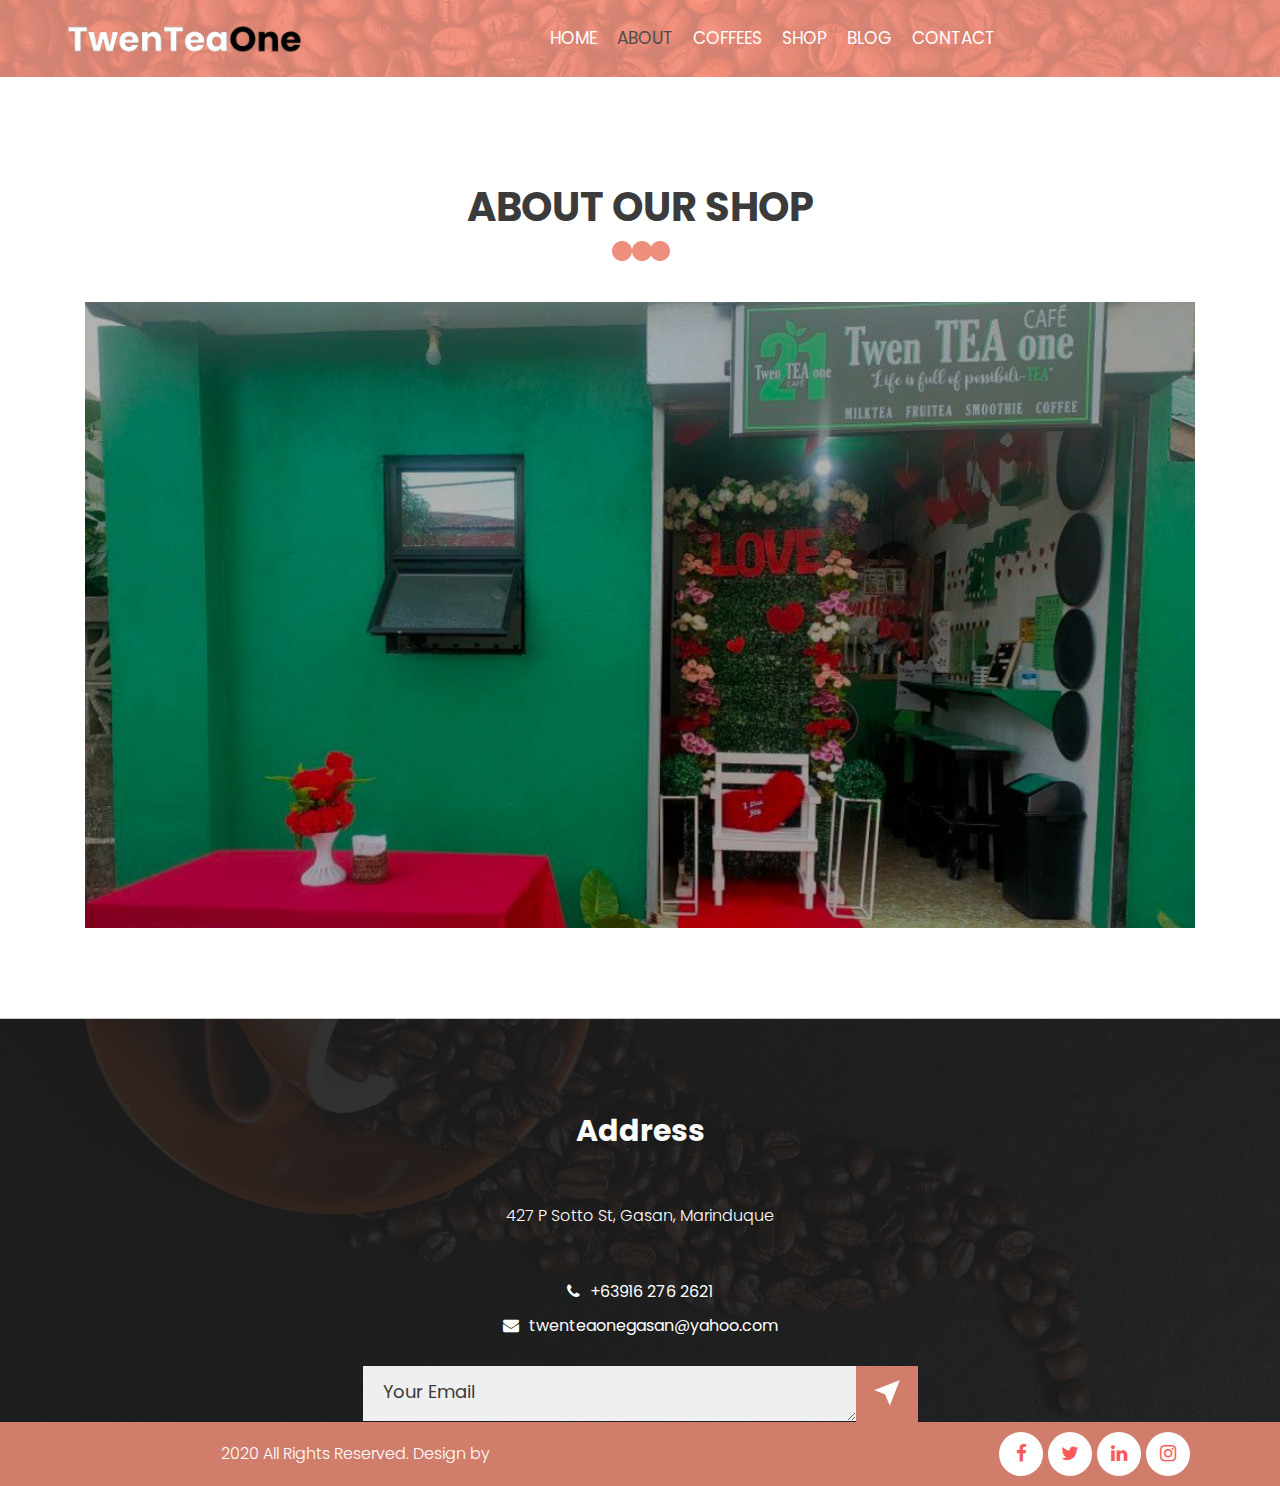
==== about.html @ 684bf5cd "some details edited" ====
<!DOCTYPE html>
<html lang="en">
   <head>
      <!-- basic -->
      <meta charset="UTF-8">
      <meta http-equiv="X-UA-Compatible" content="IE=edge">
   <meta name="viewport" content="width=device-width, initial-scale=1.0">
      <!-- mobile metas -->
      <meta name="viewport" content="width=device-width, initial-scale=1">
      <meta name="viewport" content="initial-scale=1, maximum-scale=1">
      <!-- site metas -->
      <title>About</title>
      <meta name="keywords" content="">
      <meta name="description" content="">
      <meta name="author" content="">
      <!-- bootstrap css -->
      <link rel="stylesheet" type="text/css" href="css/bootstrap.min.css">
      <!-- style css -->
      <link rel="stylesheet" type="text/css" href="css/style.css">
      <!-- Responsive-->
      <link rel="stylesheet" href="css/responsive.css">
      <!-- fevicon -->
      <link rel="icon" href="images/fevicon.png" type="image/gif" />
      <!-- font css -->
      <link href="https://fonts.googleapis.com/css2?family=Poppins:wght@400;600;800&display=swap" rel="stylesheet">
      <!-- Scrollbar Custom CSS -->
      <link rel="stylesheet" href="css/jquery.mCustomScrollbar.min.css">
      <!-- Tweaks for older IEs-->
      <link rel="stylesheet" href="https://netdna.bootstrapcdn.com/font-awesome/4.0.3/css/font-awesome.css">
   </head>
   <body>
      <div class="header_section header_bg">
         <div class="container-fluid">
            <nav class="navbar navbar-expand-lg navbar-light bg-light">
               <a class="navbar-brand"href="index.html"><img src="images/logo.png"></a>
               <button class="navbar-toggler" type="button" data-toggle="collapse" data-target="#navbarSupportedContent" aria-controls="navbarSupportedContent" aria-expanded="false" aria-label="Toggle navigation">
               <span class="navbar-toggler-icon"></span>
               </button>
               <div class="collapse navbar-collapse" id="navbarSupportedContent">
                  <ul class="navbar-nav ml-auto">
                     <li class="nav-item">
                        <a class="nav-link" href="index.html">Home</a>
                     </li>
                     <li class="nav-item active">
                        <a class="nav-link" href="about.html">About</a>
                     </li>
                     <li class="nav-item">
                        <a class="nav-link" href="coffees.html">Coffees</a>
                     </li>
                     <li class="nav-item">
                        <a class="nav-link" href="shop.html">Shop</a>
                     </li>
                     <li class="nav-item">
                        <a class="nav-link" href="blog.html">Blog</a>
                     </li>
                     <li class="nav-item">
                        <a class="nav-link" href="contact.html">Contact</a>
                     </li>
                  </ul>
                  <form class="form-inline my-2 my-lg-0">
                     <div class="login_bt">
                        <ul>
                           <li><a href="#"><span class="user_icon"><i class="fa fa-user" aria-hidden="true"></i></span>Login</a></li>
                           <li><a href="#"><i class="fa fa-search" aria-hidden="true"></i></a></li>
                        </ul>
                     </div>
                  </form>
               </div>
            </nav>
         </div>
      </div>
      <!-- header section end -->
      <!-- about section start -->
      <div class="about_section layout_padding" id="about">
         <div class="container">
            <div class="row">
               <div class="col-md-12">
                  <h1 class="about_taital">About Our shop</h1>
                  <div class="bulit_icon"><img src="images/bulit-icon.png"></div>
               </div>
            </div>
            <div class="about_section_2 layout_padding">
               <div class="image_iman1"><img src="images/about-img.png" class="about_img"></div>
               </div>
            </div>
         </div>
      </div>
      <!-- about section end -->
      <!-- footer section start -->
      <div class="footer_section layout_padding">
         <div class="container">
            <div class="row">
               <div class="col-md-12">
                  <h1 class="address_text">Address</h1>
                  <p class="footer_text">427 P Sotto St, Gasan, Marinduque </p>
                  <div class="location_text">
                     <ul>
                        <li>
                           <a href="#">
                           <i class="fa fa-phone" aria-hidden="true"></i><span class="padding_left_10">+63916 276 2621</span>
                           </a>
                        </li>
                        <li>
                           <a href="#">
                           <i class="fa fa-envelope" aria-hidden="true"></i><span class="padding_left_10">twenteaonegasan@yahoo.com</span>
                           </a>
                        </li>
                     </ul>
                  </div>
                  <div class="form-group">
                     <textarea class="update_mail" placeholder="Your Email" rows="5" id="comment" name="Your Email"></textarea>
                     <div class="subscribe_bt"><a href="#"><img src="images/teligram-icon.png"></a></div>
                  </div>
               </div>
            </div>
         </div>
      </div>
      <!-- footer section end -->
      <!-- copyright section start -->
      <div class="copyright_section">
         <div class="container">
            <div class="row">
               <div class="col-lg-6 col-sm-12">
                  <p class="copyright_text">2020 All Rights Reserved. Design by</p>
               </div>
               <div class="col-lg-6 col-sm-12">
                  <div class="footer_social_icon">
                     <ul>
                        <li><a href="#"><i class="fa fa-facebook" aria-hidden="true"></i></a></li>
                        <li><a href="#"><i class="fa fa-twitter" aria-hidden="true"></i></a></li>
                        <li><a href="#"><i class="fa fa-linkedin" aria-hidden="true"></i></a></li>
                        <li><a href="#"><i class="fa fa-instagram" aria-hidden="true"></i></a></li>
                     </ul>
                  </div>
               </div>
            </div>
         </div>
      </div>
      <!-- copyright section end -->
      <!-- Javascript files-->
      <script src="js/jquery.min.js"></script>
      <script src="js/popper.min.js"></script>
      <script src="js/bootstrap.bundle.min.js"></script>
      <script src="js/jquery-3.0.0.min.js"></script>
      <script src="js/plugin.js"></script>
      <!-- sidebar -->
      <script src="js/jquery.mCustomScrollbar.concat.min.js"></script>
      <script src="js/custom.js"></script>
   </body>
</html>
---- css/style.css ----
/*--------------------------------------------------------------------- File Name: style.css ---------------------------------------------------------------------*/


/*--------------------------------------------------------------------- import Files ---------------------------------------------------------------------*/

@import url(animate.min.css);
@import url(normalize.css);
@import url(icomoon.css);
@import url(css/font-awesome.min.css);
@import url(meanmenu.css);
@import url(owl.carousel.min.css);
@import url(swiper.min.css);
@import url(slick.css);
@import url(jquery.fancybox.min.css);
@import url(jquery-ui.css);
@import url(nice-select.css);

/*--------------------------------------------------------------------- skeleton ---------------------------------------------------------------------*/

* {
    box-sizing: border-box !important;
    transition: ease all 0.5s;
}

html {
    scroll-behavior: smooth;
}

body {
    color: #666666;
    font-size: 14px;
    font-family: 'Poppins', sans-serif;
    line-height: 1.80857;
    font-weight: normal;
    overflow-x: hidden;
}

a {
    color: #1f1f1f;
    text-decoration: none !important;
    outline: none !important;
    -webkit-transition: all .3s ease-in-out;
    -moz-transition: all .3s ease-in-out;
    -ms-transition: all .3s ease-in-out;
    -o-transition: all .3s ease-in-out;
    transition: all .3s ease-in-out;
}

::-webkit-scrollbar{
    display: none;
}

h1,
h2,
h3,
h4,
h5,
h6 {
    letter-spacing: 0;
    font-weight: normal;
    position: relative;
    padding: 0 0 10px 0;
    font-weight: normal;
    line-height: normal;
    color: #111111;
    margin: 0
}

h1 {
    font-size: 24px
}

h2 {
    font-size: 22px
}

h3 {
    font-size: 18px
}

h4 {
    font-size: 16px
}

h5 {
    font-size: 14px
}

h6 {
    font-size: 13px
}

*,
*::after,
*::before {
    -webkit-box-sizing: border-box;
    -moz-box-sizing: border-box;
    box-sizing: border-box;
}

h1 a,
h2 a,
h3 a,
h4 a,
h5 a,
h6 a {
    color: #212121;
    text-decoration: none!important;
    opacity: 1
}

button:focus {
    outline: none;
}

ul,
li,
ol {
    margin: 0px;
    padding: 0px;
    list-style: none;
}

p {
    margin: 20px;
    font-weight: 300;
    font-size: 15px;
    line-height: 24px;
}

a {
    color: #222222;
    text-decoration: none;
    outline: none !important;
}

a,
.btn {
    text-decoration: none !important;
    outline: none !important;
    -webkit-transition: all .3s ease-in-out;
    -moz-transition: all .3s ease-in-out;
    -ms-transition: all .3s ease-in-out;
    -o-transition: all .3s ease-in-out;
    transition: all .3s ease-in-out;
}

img {
    max-width: 100%;
    height: auto;
}

 :focus {
    outline: 0;
}

.paddind_bottom_0 {
    padding-bottom: 0 !important;
}

.btn-custom {
    margin-top: 20px;
    background-color: transparent !important;
    border: 2px solid #ddd;
    padding: 12px 40px;
    font-size: 16px;
}

.lead {
    font-size: 18px;
    line-height: 30px;
    color: #767676;
    margin: 0;
    padding: 0;
}

.form-control:focus {
    border-color: #ffffff !important;
    box-shadow: 0 0 0 .2rem rgba(255, 255, 255, .25);
}

.navbar-form input {
    border: none !important;
}

.badge {
    font-weight: 500;
}

blockquote {
    margin: 20px 0 20px;
    padding: 30px;
}

button {
    border: 0;
    margin: 0;
    padding: 0;
    cursor: pointer;
}

.full {
    float: left;
    width: 100%;
}

.layout_padding {
    padding-top: 100px;
    padding-bottom: 0px;
}

.padding_0 {
    padding: 0px;
}


/* header section start */

.header_section {
    width: 100%;
    float: left;
    background-image: url(../images/banner-bg.png);
    height: auto;
    background-size: 100%;
    background-repeat: no-repeat;
}

.header_bg {
    width: 100%;
    float: left;
    background-image: url(../images/header-bg.png);
    height: auto;
    background-size: 100%;
    background-repeat: no-repeat;
}
.header_bg .navbar-expand-lg .navbar-nav .nav-link {
    color: #ffffff;
}

.bg-light {
    background-color: transparent !important;
}

.mr-auto,
.mx-auto {
    margin: 0 auto;
    text-align: center;
}

.navbar-expand-lg .navbar-nav .nav-link {
    padding: 3px 10px;
    font-size: 17px;
    color: #a9a8a8;
    border-radius: 5px;
    text-transform: uppercase;
}

.navbar-light .navbar-nav .nav-link:focus,
.navbar-light .navbar-nav .nav-link:hover {
    color: #4c4c4c;
}

.navbar-light .navbar-nav .active>.nav-link,
.navbar-light .navbar-nav .nav-link.active,
.navbar-light .navbar-nav .nav-link.show,
.navbar-light .navbar-nav .show>.nav-link {
    color: #4c4c4c;
}

.navbar-brand {
    margin: 0px;
    float: right;
}

.navbar-brand img {
    width: 50%;
}

.navbar {
    padding: 15px 50px;
}

.user_icon {
    padding-right: 15px;
}

.login_bt {
    width: 210px;
}

.login_bt ul {
    margin: 0px;
    padding: 0px;
}

.login_bt li a {
    float: left;
    font-size: 18px;
    color: #d98473;
    text-transform: uppercase;
    padding: 0px 0px 0px 50px;
}

.login_bt li a:hover {
    color: #4c4c4c;
}


/* header section end */


/* banner section start */

.banner_section {
    width: 100%;
    float: left;
    padding: 90px 0px 100px 0px;
}

.banner_taital_main {
    width: 100%;
    float: left;
    padding-top: 80px;
}

.banner_taital {
    width: 100%;
    font-size: 90px;
    color: #252525;
    font-weight: 800;
}

.tasty_text {
    width: 100%;
    float: left;
    font-size: 24px;
    color: #e38773;
    font-weight: bold;
}

.banner_text {
    width: 100%;
    float: left;
    font-size: 16px;
    color: #4a4949;
    margin: 0px;
}

.btn_main {
    width: 100%;
    float: left;
    padding-top: 40px;
}

.about_bt {
    width: 175px;
    float: left;
}

.about_bt a {
    width: 100%;
    float: left;
    font-size: 18px;
    background-color: #d48272;
    color: #fefefd;
    text-align: center;
    padding: 12px;
    border-radius: 5px;
}

.about_bt a:hover {
    color: #fefefd;
    background-color: #4a4949;
}

.callnow_bt {
    width: 175px;
    float: left;
}

.callnow_bt a {
    width: 100%;
    float: left;
    font-size: 18px;
    background-color: #d48272;
    color: #fefefd;
    text-align: center;
    padding: 12px;
    margin-left: 10px;
    border-radius: 5px;
}

.callnow_bt a:hover {
    color: #fefefd;
    background-color: #4a4949;
}

.callnow_bt.active a {
    color: #fefefd;
    background-color: #4a4949;
}

#banner_slider a.carousel-control-prev {
    left: -120px;
    top: 455px;
}

#banner_slider a.carousel-control-next {
    right: 0px;
    top: 400px;
    left: -120px;
    color: #fefefd;
    background-color: #4a4949;
}

#banner_slider .carousel-control-next,
#banner_slider .carousel-control-prev {
    width: 55px;
    height: 55px;
    opacity: 1;
    font-size: 16px;
    color: #4a4949;
    background-color: #efefef;
}

#banner_slider .carousel-control-next:focus,
#banner_slider .carousel-control-next:hover,
#banner_slider .carousel-control-prev:focus,
#banner_slider .carousel-control-prev:hover {
    color: #fefefd;
    background-color: #4a4949;
}

.banner_img {
    width: 80%;
    float: left;
    text-align: center;
}


/* banner section end */


/* coffee section start */

.coffee_section {
    width: 100%;
    float: left;
}

.coffee_taital {
    width: 100%;
    float: left;
    font-size: 40px;
    color: #3b3b3b;
    text-transform: uppercase;
    text-align: center;
    font-weight: bold;
    padding-bottom: 0px;
}

.coffee_section_2 {
    width: 90%;
    margin: 0 auto;
    text-align: center;
    padding-top: 40px;
}

.bulit_icon {
    width: 100%;
    text-align: center;
}

.coffee_img img {
    width: 100%;
    float: left;
}

.types_text {
    width: 100%;
    float: left;
    font-size: 22px;
    color: #3b3b3b;
    text-align: center;
    font-weight: bold;
    padding-top: 20px;
}

.looking_text {
    width: 100%;
    float: left;
    font-size: 16px;
    color: #3b3b3b;
    text-align: center;
    margin: 0px;
}

.read_bt {
    width: 170px;
    margin: 0 auto;
    text-align: center;
    padding-top: 20px;
    display: flex;
}

.read_bt a {
    width: 100%;
    float: left;
    font-size: 16px;
    color: #d78373;
    text-align: center;
    border-radius: 5px;
    border: 1px solid #d78373;
    text-transform: uppercase;
    padding: 8px;
}

.read_bt a:hover {
    color: #3b3b3b;
    border: 1px solid #3b3b3b;
}

#main_slider a.carousel-control-prev {
    left: -50px;
    top: 95px;
}

#main_slider a.carousel-control-next {
    right: -50px;
    top: 95px;
    color: #fefefd;
    background-color: #4a4949;
}

#main_slider .carousel-control-next,
#main_slider .carousel-control-prev {
    width: 55px;
    height: 55px;
    opacity: 1;
    font-size: 16px;
    color: #4a4949;
    background-color: #efefef;
}

#main_slider .carousel-control-next:focus,
#main_slider .carousel-control-next:hover,
#main_slider .carousel-control-prev:focus,
#main_slider .carousel-control-prev:hover {
    color: #fefefd;
    background-color: #4a4949;
}


/* coffee section end */


/* about section start */

.about_section {
    width: 100%;
    float: left;
    padding-bottom: 90px;
}

.about_section_2 {
    width: 100%;
    float: left;
    padding-top: 40px;
    display: inline-flex;
}

.about_taital {
    width: 100%;
    float: left;
    font-size: 40px;
    color: #3b3b3b;
    text-transform: uppercase;
    text-align: center;
    font-weight: bold;
    padding-bottom: 0px;
}

.about_taital_box {
    width: 500px;
    float: left;
    background-color: #ffffff;
    height: auto;
    padding: 40px 20px 30px 20px;
    box-shadow: 0px 0px 30px 0px;
    position: absolute;
    top: 1550px;
}

.image_iman {
    padding-left: 250px;
    position: relative;
}

.image_iman1 {
    position: relative;
    filter: brightness(70%);
    cursor: pointer;
}

.about_img {
    width: 100%;
}

.about_taital_1 {
    width: 100%;
    float: left;
    font-size: 30px;
    color: #3b3b3b;
}

.about_text {
    width: 100%;
    float: left;
    font-size: 16px;
    color: #232222;
    margin: 0px;
}

.readmore_btn {
    width: 170px;
    float: left;
    margin-top: 40px;
}

.readmore_btn a {
    width: 100%;
    float: left;
    font-size: 18px;
    color: #d78373;
    text-transform: uppercase;
    border-radius: 5px;
    border: 1px solid #fc947f;
    padding: 10px;
    border-radius: 5px;
    text-align: center;
}

.readmore_btn a:hover {
    color: #4a4949;
    border: 1px solid #4a4949;
}


/* about section end */


/* client section start */

.client_section {
    width: 100%;
    float: left;
    background-image: url(../images/client-bg.png);
    height: auto;
    background-size: 100% 100%;
    padding-bottom: 50px;
}

.client_section_2 {
    width: 100%;
    float: left;
}

.client_taital_main {
    width: 100%;
    display: flex;
    padding-top: 30px;
}

.client_left {
    width: 20%;
    float: left;
    padding-left: 50px;
}

.client_img {
    width: 90%;
    border: 1px solid #2e2e2d;
}

.client_right {
    width: 80%;
    float: left;
}

.client_right span{
    color: #ffbb00;
}

.moark_text {
    width: 100%;
    float: left;
    font-size: 24px;
    color: #3b3b3b;
    font-weight: bold;
}

.client_text {
    width: 90%;
    float: left;
    font-size: 14px;
    color: #3b3b3b;
    margin: 0px;
}


/* client section end */

/* contact section start */

.contact_section {
    width: 100%;
    float: left;
}

.contact_taital {
    width: 100%;
    float: left;
    font-size: 40px;
    color: #252525;
    font-weight: bold;
    text-align: center;
    text-transform: uppercase;
}

.contact_section_2 {
    width: 100%;
    float: left;
    padding-top: 55px;
}

.padding_left_0 {
    padding-left: 0px;
}

.mail_section_1 {
    width: 50%;
    margin: 0 auto;
}

.mail_text {
    width: 100%;
    float: left;
    font-size: 16px;
    color: #2e2e2d;
    border: 0px;
    background-color: #efefef;
    padding: 11px 20px;
    margin-top: 20px;
    border-radius: 40px;
    font-family: 'Poppins', sans-serif;
}

input.mail_text::placeholder {
    color: #2e2e2d;
}

.massage-bt {
    color: #2e2e2d;
    width: 100%;
    height: 110px;
    font-size: 18px;
    background-color: #efefef;
    padding: 40px 20px 0px 20px;
    border: 0px;
    height: 110px;
    margin-top: 20px;
    border-radius: 40px;
    font-family: 'Poppins', sans-serif;
}

textarea#comment.massage-bt::placeholder {
    color: #2e2e2d;
}

.send_bt {
    width: 170px;
    margin: 0 auto;
    text-align: center;
}

.send_bt a {
    width: 100%;
    text-align: center;
    font-size: 16px;
    color: #fefefd;
    background-color: #d07d6b;
    padding: 10px;
    text-transform: uppercase;
    margin-top: 20px;
    display: block;
    font-weight: bold;
    border-radius: 5px;
    font-family: 'Poppins', sans-serif;
}

.send_bt a:hover {
    color: #fefefd;
    background-color: #4a4949;
}

.map_main {
    width: 100%;
    float: left;
    margin-top: 90px;
}


/* contact section end */


/* footer section start */

.footer_section {
    width: 100%;
    float: left;
    height: auto;
    background-image: url(../images/footer-bg.png);
    background-size: 100% 100%;
    padding: 90px 0px 0px 0px;
}

.address_text {
    width: 100%;
    float: left;
    text-align: center;
    font-size: 30px;
    color: #fefefd;
    font-weight: bold;
    padding-bottom: 50px;
}

.footer_text {
    width: 60%;
    margin: 0 auto;
    font-size: 16px;
    color: #fefefd;
    text-align: center;
}

.location_text {
    width: 100%;
    margin: 0 auto;
    text-align: center;
    padding-top: 50px;
}

.location_text ul {
    margin: 0px;
    padding: 0px;
}

.location_text li {
    font-size: 16px;
    color: #ffffff;
    padding: 0px 0px 5px 0px;
}

.location_text li a {
    color: #ffffff;
}

.location_text li a:hover {
    color: #d07d6b;
}

.padding_left_10 {
    padding-left: 10px;
}

.social_icon {
    width: 100%;
    display: inline-block;
    text-align: center;
    margin-top: 10px;
}

.footer_social_icon {
    width: 100%;
    float: right;
    text-align: right;
}

.footer_social_icon ul {
    margin: 0px;
    padding: 0px;
    display: inline-block;
}

.footer_social_icon li {
    float: left;
}

.footer_social_icon li a {
    float: left;
    padding: 5px 10px;
    background-color: #fff;
    color: #f75b59;
    border-radius: 100%;
    font-size: 19px;
    margin-right: 5px;
    width: 44px;
    text-align: center;
    margin-top: 10px;
}

.footer_social_icon li a:hover {
    background-color: #ffffff;
    color: #363636;
}

.update_mail {
    color: #3b3b3b;
    width: 100%;
    height: 55px;
    font-size: 18px;
    padding: 10px 20px 0px 20px;
    background-color: #efefef;
    margin: 0 auto;
    justify-content: center;
    align-items: center;
    display: block;
    margin-top: 20px;
    border: 0px;
}

textarea#comment.update_mail::placeholder {
    color: #3b3b3b;
}

.form-group {
    margin-bottom: 1rem;
    display: flex;
    width: 50%;
    margin: 0 auto;
    text-align: center;
}

.subscribe_bt {
    width: 70px;
    float: left;
    padding-top: 20px;
}

.subscribe_bt a {
    width: 100%;
    float: left;
    color: #ffffff;
    font-size: 16px;
    padding: 13px 0px 14px 0px;
    background-color: #d07d6b;
    text-transform: uppercase;
    text-align: center;
}

.subscribe_bt a:hover {
    color: #363636;
    background-color: #d07d6b;
}


/* footer section end */


/* copyright section start */

.copyright_section {
    width: 100%;
    float: left;
    background-color: #d07d6b;
    height: auto;
}

.copyright_text {
    width: 100%;
    float: left;
    font-size: 16px;
    color: #ffffff;
    text-align: center;
    margin-left: 0px;
    font-family: 'Poppins', sans-serif;
}

.copyright_text a {
    color: #ffffff;
}

.copyright_text a:hover {
    color: #363636;
}


/* copyright section end */

.margin_top90 {
    margin-top: 90px;
}
---- css/responsive.css ----
/*--------------------------------------------------------------------- File Name: responsive.css ---------------------------------------------------------------------*/


/*------------------------------------------------------------------- 991px x 768px ---------------------------------------------------------------------*/

@media only screen and (min-width: 768px) and (max-width: 991px) {
    .header-search {
        padding: 15px 0px;
    }
}


/*------------------------------------------------------------------- 767px x 599px ---------------------------------------------------------------------*/

@media only screen and (min-width: 599px) and (max-width: 767px) {
    .logo {
        text-align: center;
    }
    .cart-content-right {
        padding-bottom: 5px;
    }
    .mg {
        margin: 0px 0px;
    }
    .menu-area-main {
        height: 256px;
        overflow-y: auto;
    }
    .megamenu>.row [class*="col-"] {
        padding: 0px;
    }
    .menu-area-main .megamenu .men-cat {
        padding: 0px 15px;
    }
    .menu-area-main .megamenu .women-cat {
        padding: 0px 15px;
    }
    .menu-area-main .megamenu .el-cat {
        padding: 0px 15px;
    }
    .mean-container .mean-nav ul li a.mean-expand {
        height: 19px;
    }
    .category-box.women-box {
        display: none;
    }
    .cart-box {
        display: inline-block;
        margin: 0px 30px;
    }
    .wish-box {
        float: none;
        margin: 0px 30px;
        display: inline-block;
    }
    .menu-add {
        display: none;
    }
    .category-box {
        display: none;
    }
    .mean-container .mean-nav ul li ol {
        padding: 0px;
    }
    .mean-container .mean-nav ul li a {
        padding: 10px 20px;
        width: 94.8%;
    }
    .mean-container .mean-nav ul li li a {
        width: 92%;
        padding: 1em 4%;
    }
    .mean-container .mean-nav ul li li li a {
        width: 100%;
    }
    .header-search {
        padding: 15px 0px;
    }
    #collapseFilter.d-md-block {
        padding: 30px 0px;
    }
}


/*------------------------------------------------------------------- 599px x 280px ---------------------------------------------------------------------*/

@media only screen and (min-width: 280px) and (max-width: 599px) {
    .cart-content-right {
        padding-bottom: 5px;
    }
    .megamenu>.row [class*="col-"] {
        padding: 0px;
    }
    .menu-area-main .megamenu .men-cat {
        padding: 0px 15px;
    }
    .menu-area-main .megamenu .women-cat {
        padding: 0px 15px;
    }
    .menu-area-main .megamenu .el-cat {
        padding: 0px 15px;
    }
    .mean-container .mean-nav ul li a {
        padding: 1em 4%;
        width: 92%;
    }
    .mean-container .mean-nav ul li li a {
        width: 90%;
        padding: 1em 5%;
    }
    .mean-container .sub-full.megamenu-categories ol li a {
        padding: 5px 0px;
        text-transform: capitalize;
        width: 100%;
    }
    .megamenu .sub-full.megamenu-categories .women-box .banner-up-text a {
        width: auto;
        border: none;
        float: none;
    }
    .menu-area-main {
        height: 45px;
        overflow-y: auto;
    }
    .mean-container .mean-nav ul li a.mean-expand {
        top: 0;
    }
}

@media (min-width: 992px) and (max-width: 1199px) {
    .navbar {
        padding: 15px 15px;
    }
    .banner_taital_main {
        padding-left: 15px;
    }
    #banner_slider a.carousel-control-prev {
        left: 10px;
        top: 380px;
    }
    #banner_slider a.carousel-control-next {
        right: 0px;
        top: 380px;
        left: 70px;
    }
    .banner_section {
        padding: 90px 0px 20px 0px;
    }
    .header_section {
        background-size: 100% 100%;
    }
    #main_slider a.carousel-control-prev {
        left: -50px;
        top: 55px;
    }
    #main_slider a.carousel-control-next {
        right: -50px;
        top: 55px;
    }
    .types_text {
        font-size: 20px;
    }
    .looking_text {
        font-size: 12px;
    }
    .about_img {
        width: 100%;
        margin-top: 80px;
    }
    .about_text {
        font-size: 14px;
    }
    .about_taital_box {
        width: 500px;
        padding: 40px 20px 30px 20px;
        top: 1430px;
    }
    .readmore_btn {
        margin-top: 20px;
    }
    .about_img {
        height: 420px;
    }
    .client_right {
        padding-top: 0px;
    }
}

@media (min-width: 768px) and (max-width: 991px) {
    .header_section {
        background-size: 100% 100%;
    }
    .navbar-light .navbar-toggler {
        color: #fff;
        border-color: #fb795f;
        background: #fb795f;
    }
    .navbar-expand-lg .navbar-nav .nav-link {
        text-align: center;
    }
    .search_bt {
        width: 100%;
        text-align: center;
    }
    .banner_taital_main {
        padding-left: 20px;
    }
    .navbar {
        padding: 15px 0px;
    }
    #banner_slider a.carousel-control-prev {
        left: -41px;
        top: 404px;
        color: #252525;
    }
    #banner_slider a.carousel-control-next {
        right: 0px;
        top: 460px;
        left: -40px;
    }
    .about_bt {
        width: 140px;
        float: left;
    }
    .callnow_bt {
        width: 140px;
        float: left;
    }
    #main_slider a.carousel-control-prev {
        left: 0;
        top: 95px;
    }
    #main_slider a.carousel-control-next {
        right: 0;
        top: 95px;
    }
    .about_img {
        width: 100%;
        height: 370px;
        margin-top: 60px;
    }
    .about_taital_box {
        width: 370px;
        float: left;
        top: 1960px;
    }
    .about_text {
        font-size: 14px;
    }
    .client_text {
        width: 85%;
        font-size: 14px;
    }
    .client_right {
        padding-top: 0;
    }
    .client_left {
        padding-left: 0;
    }
    .mail_section_1 {
        width: 60%;
        margin: 0 auto;
    }
    .footer_text {
        width: 100%;
    }
    .copyright_section .row {
        display: flex;
        flex-direction: column-reverse;
    }
    .footer_social_icon {
        float: right;
        text-align: center;
        padding-top: 15px;
    }
}

@media (min-width: 576px) and (max-width: 767px) {
    .navbar {
        padding: 15px 0px;
    }
    .navbar-light .navbar-toggler {
        color: #fff;
        border-color: #fff;
        background: #fff;
    }
    .navbar-expand-lg .navbar-nav .nav-link {
        color: #ffffff;
    }
    .header_section {
        background-size: cover;
    }
    .navbar-expand-lg .navbar-nav .nav-link {
        text-align: center;
    }
    .search_bt {
        width: 100%;
        text-align: center;
    }
    #banner_slider a.carousel-control-next {
        right: 0px;
        top: 585px;
        left: 170px;
        display: none;
    }
    #banner_slider a.carousel-control-prev {
        left: 100px;
        top: 585px;
        display: none;
    }
    .banner_section .row {
        display: flex;
        flex-direction: column-reverse;
    }
    .banner_taital_main {
        padding-top: 0px;
    }
    .tasty_text {
        color: #ffffff;
    }
    .about_bt {
        width: 140px;
        float: left;
    }
    .callnow_bt {
        width: 140px;
        float: left;
    }
    .coffee_taital {
        font-size: 30px;
    }
    #main_slider a.carousel-control-next {
        right: 0;
        display: none;
    }
    #main_slider a.carousel-control-prev {
        left: 0;
        display: none;
    }
    .about_taital_box {
        position: inherit;
    }
    .about_taital {
        font-size: 30px;
    }
    .image_iman {
        padding-left: 0;
    }
    .about_taital_box {
        width: 100%;
    }
    .about_taital_1 {
        font-size: 25px;
    }
    .about_img {
        margin-top: 40px;
    }
    .about_text {
        font-size: 15px;
    }
    .client_section {
        background: rgb(208, 125, 107, 0.6);
        background-size: cover;
    }
    .client_left {
        width: 100%;
        padding-left: 0px;
    }
    .client_right {
        width: 100%;
        padding-top: 20px;
    }
    .client_taital_main {
        display: block;
    }
    .client_text {
        width: 100%;
    }
    .client_img {
        width: 100%;
        margin-top: 30px;
    }
    .prep_text {
        width: 100%;
        font-size: 19px;
    }
    .read_bt a {
        margin-bottom: 30px;
    }
    .mail_section_1 {
        width: 100%;
        margin: 0 auto;
    }
    .footer_text {
        width: 100%;
    }
    .form-group {
        width: 100%;
    }
    .copyright_section .row {
        display: flex;
        flex-direction: column-reverse;
    }
    .footer_social_icon {
        text-align: center;
    }
}

@media (max-width: 575px) {
    .navbar {
        padding: 15px 0px;
    }
    .navbar-light .navbar-toggler {
        color: #fff;
        border-color: #fff;
        background: #fff;
    }
    .navbar-expand-lg .navbar-nav .nav-link {
        color: #ffffff;
    }
    .header_section {
        background-size: cover;
    }
    .navbar-expand-lg .navbar-nav .nav-link {
        text-align: center;
    }
    .search_bt {
        width: 100%;
        text-align: center;
    }
    #banner_slider a.carousel-control-next {
        right: 0px;
        top: 585px;
        left: 170px;
        display: none;
    }
    #banner_slider a.carousel-control-prev {
        left: 100px;
        top: 585px;
        display: none;
    }
    .banner_section .row {
        display: flex;
        flex-direction: column-reverse;
    }
    .banner_taital_main {
        padding-top: 0px;
    }
    .tasty_text {
        color: #ffffff;
    }
    .about_bt {
        width: 140px;
        float: left;
    }
    .about_img {
        margin-top: 40px;
    }
    .callnow_bt {
        width: 140px;
        float: left;
    }
    .coffee_taital {
        font-size: 30px;
    }
    #main_slider a.carousel-control-next {
        right: 0;
        display: none;
    }
    #main_slider a.carousel-control-prev {
        left: 0;
        display: none;
    }
    .about_taital_box {
        position: inherit;
    }
    .about_taital {
        font-size: 30px;
    }
    .image_iman {
        padding-left: 0;
    }
    .about_taital_box {
        width: 100%;
    }
    .about_taital_1 {
        font-size: 25px;
    }
    .about_text {
        font-size: 15px;
    }
    .client_section {
        background: rgb(208, 125, 107, 0.6);
        background-size: cover;
    }
    .client_left {
        width: 100%;
        padding-left: 0px;
    }
    .client_right {
        width: 100%;
        padding-top: 20px;
    }
    .client_taital_main {
        display: block;
    }
    .client_text {
        width: 100%;
    }
    .client_img {
        width: 100%;
        margin-top: 30px;
    }
    .prep_text {
        width: 100%;
        font-size: 19px;
    }
    .read_bt a {
        margin-bottom: 30px;
    }
    .mail_section_1 {
        width: 100%;
        margin: 0 auto;
    }
    .footer_text {
        width: 100%;
    }
    .form-group {
        width: 100%;
    }
    .copyright_section .row {
        display: flex;
        flex-direction: column-reverse;
    }
    .footer_social_icon {
        text-align: center;
    }
}
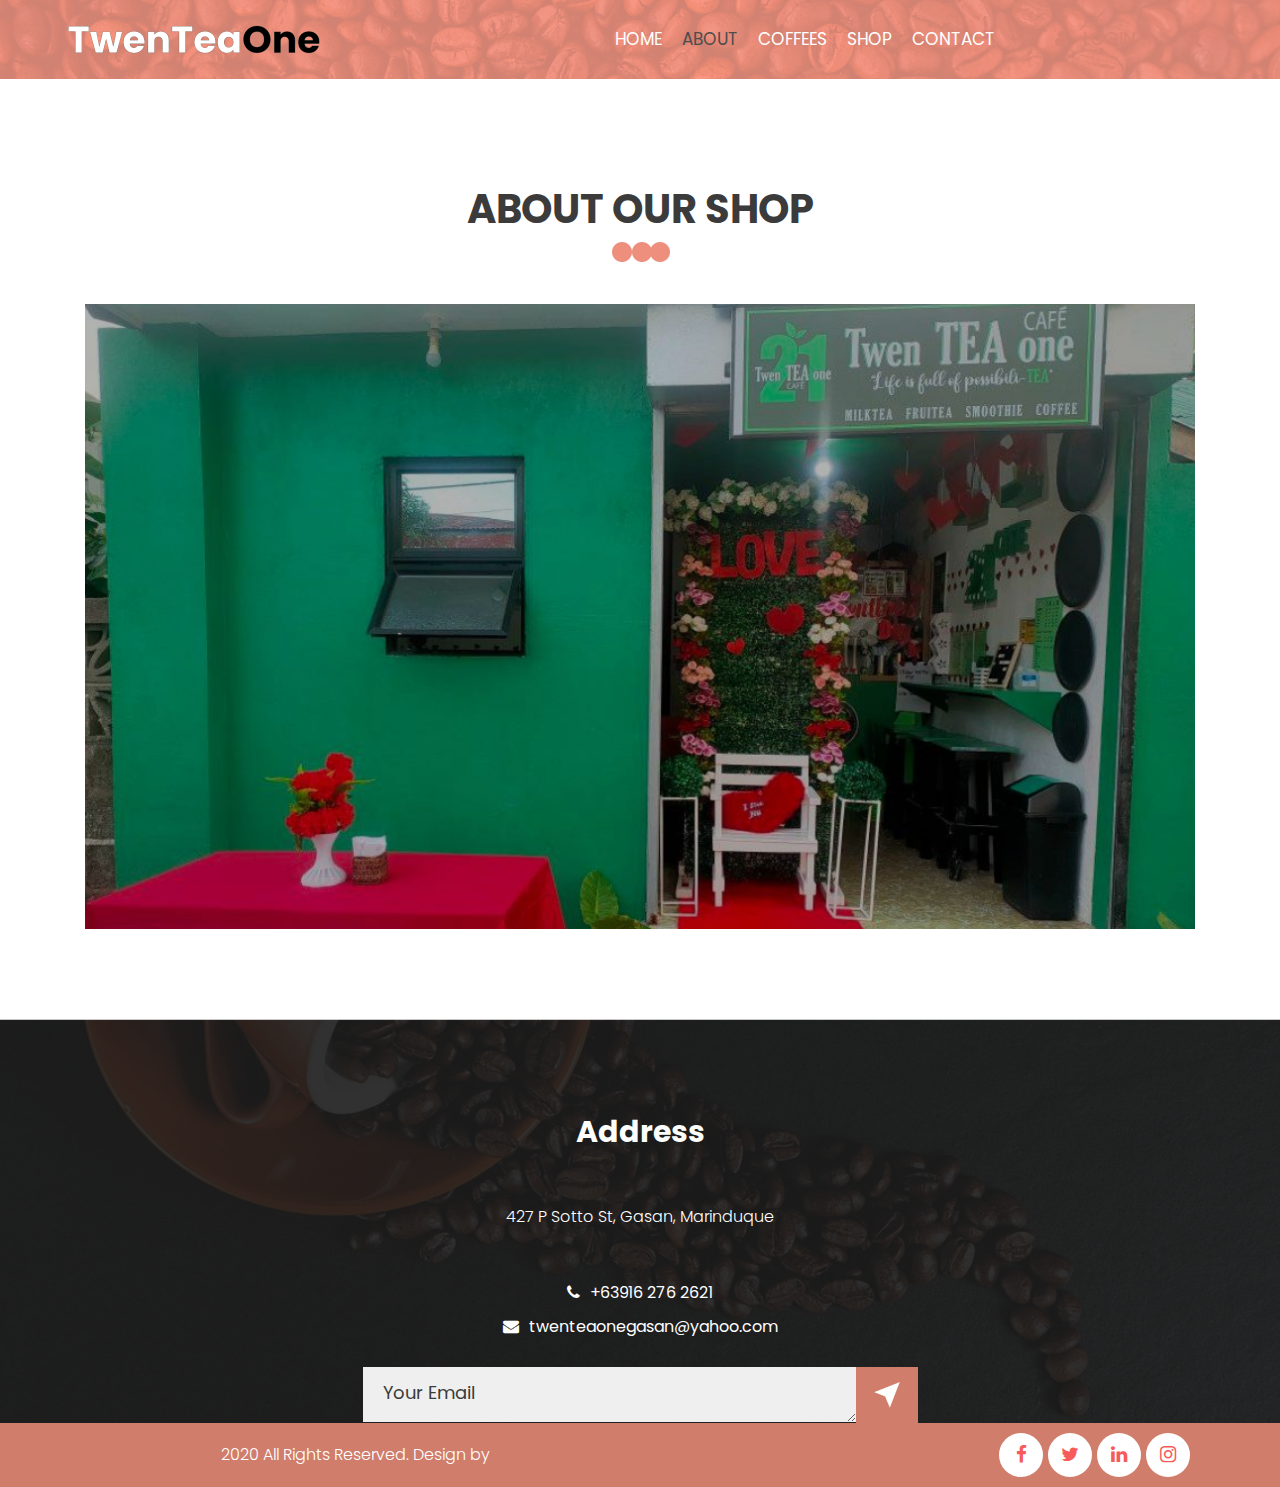
==== commit 9933d127: "blog html deleted" ====
--- a/about.html
+++ b/about.html
@@ -49,9 +49,6 @@
                      </li>
                      <li class="nav-item">
                         <a class="nav-link" href="shop.html">Shop</a>
-                     </li>
-                     <li class="nav-item">
-                        <a class="nav-link" href="blog.html">Blog</a>
                      </li>
                      <li class="nav-item">
                         <a class="nav-link" href="contact.html">Contact</a>
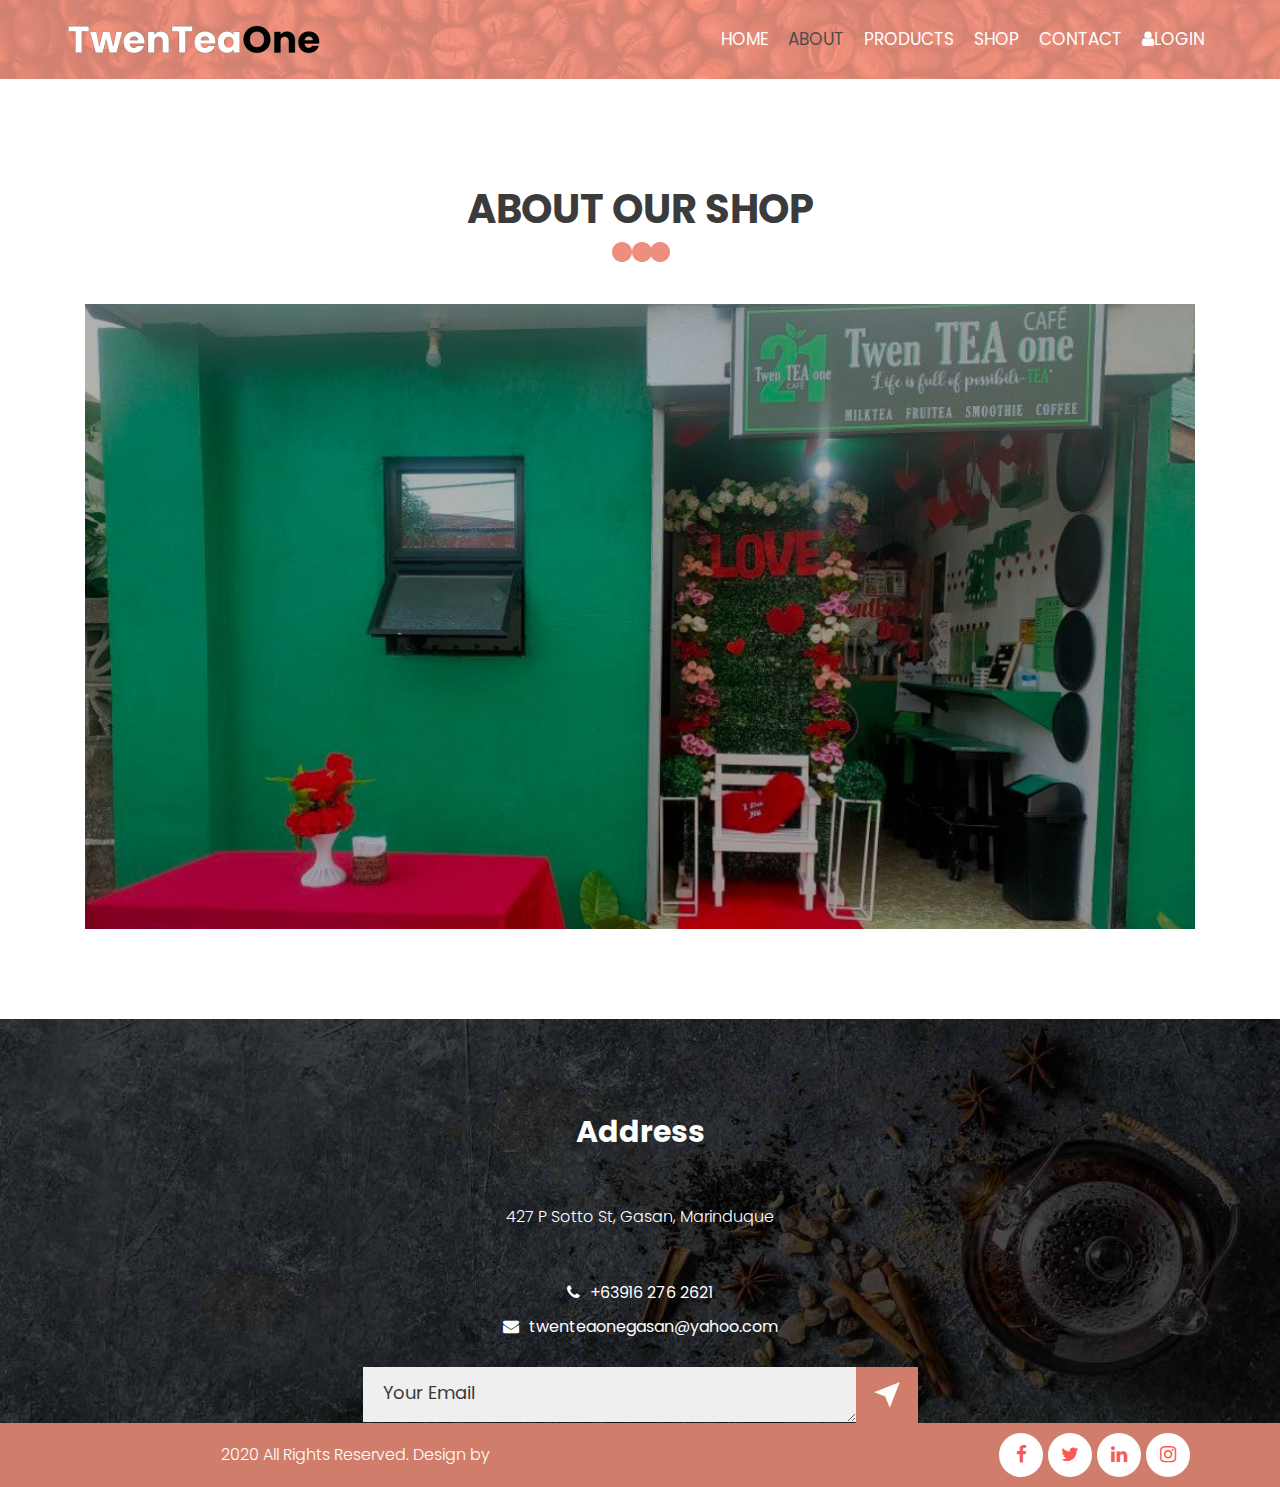
==== commit b45f4b95: "responsiveness edited" ====
--- a/about.html
+++ b/about.html
@@ -45,7 +45,7 @@
                         <a class="nav-link" href="about.html">About</a>
                      </li>
                      <li class="nav-item">
-                        <a class="nav-link" href="coffees.html">Coffees</a>
+                        <a class="nav-link" href="products.html">Products</a>
                      </li>
                      <li class="nav-item">
                         <a class="nav-link" href="shop.html">Shop</a>
@@ -53,15 +53,10 @@
                      <li class="nav-item">
                         <a class="nav-link" href="contact.html">Contact</a>
                      </li>
+                     <li class="nav-item">
+                        <a href="login.html" class="nav-link"><i class="fa fa-user" aria-hidden="true"></i><span>Login</span></a>
+                     </li>
                   </ul>
-                  <form class="form-inline my-2 my-lg-0">
-                     <div class="login_bt">
-                        <ul>
-                           <li><a href="#"><span class="user_icon"><i class="fa fa-user" aria-hidden="true"></i></span>Login</a></li>
-                           <li><a href="#"><i class="fa fa-search" aria-hidden="true"></i></a></li>
-                        </ul>
-                     </div>
-                  </form>
                </div>
             </nav>
          </div>
@@ -89,7 +84,7 @@
             <div class="row">
                <div class="col-md-12">
                   <h1 class="address_text">Address</h1>
-                  <p class="footer_text">427 P Sotto St, Gasan, Marinduque </p>
+                  <a href="https://www.google.com/maps/place/TwenTeaOne21/@13.3228302,121.845196,16z/data=!4m6!3m5!1s0x33a33b00286d5389:0x190eb38076766502!8m2!3d13.3219099!4d121.8467633!16s%2Fg%2F11q83z8yd8" target="_blank"><p class="footer_text">427 P Sotto St, Gasan, Marinduque</p></a>
                   <div class="location_text">
                      <ul>
                         <li>
--- a/css/responsive.css
+++ b/css/responsive.css
@@ -79,6 +79,9 @@
     #collapseFilter.d-md-block {
         padding: 30px 0px;
     }
+    .navbar-brand img{
+        width: 40%;
+    }
 }
 
 
@@ -125,6 +128,19 @@
     .mean-container .mean-nav ul li a.mean-expand {
         top: 0;
     }
+    .navbar-brand img{
+        width: 30%;
+    }
+    .banner_taital{
+        font-size: 50px;
+    }
+    .tasty_text{
+        font-size: 20px;
+    }
+    .banner_text{
+        font-size: 14px;
+        color: #252525;
+    }
 }
 
 @media (min-width: 992px) and (max-width: 1199px) {
@@ -192,8 +208,8 @@
     }
     .navbar-light .navbar-toggler {
         color: #fff;
-        border-color: #fb795f;
-        background: #fb795f;
+        border-color: #000;
+        background: #fff;
     }
     .navbar-expand-lg .navbar-nav .nav-link {
         text-align: center;
@@ -273,6 +289,12 @@
         text-align: center;
         padding-top: 15px;
     }
+    .banner_taital{
+        font-size: 60px;
+    }
+    .banner_text{
+        font-size: 18px;
+    }
 }
 
 @media (min-width: 576px) and (max-width: 767px) {
@@ -314,6 +336,7 @@
     }
     .banner_taital_main {
         padding-top: 0px;
+        padding-left: 0;
     }
     .tasty_text {
         color: #ffffff;
@@ -363,7 +386,7 @@
         background-size: cover;
     }
     .client_left {
-        width: 100%;
+        width: 30%;
         padding-left: 0px;
     }
     .client_right {
@@ -403,6 +426,12 @@
     }
     .footer_social_icon {
         text-align: center;
+    }
+    .banner_taital{
+        font-size: 60px;
+    }
+    .banner_text{
+        font-size: 18px;
     }
 }
 
@@ -494,8 +523,8 @@
         background-size: cover;
     }
     .client_left {
-        width: 100%;
-        padding-left: 0px;
+        width: 20%;
+        padding-left: 10px;
     }
     .client_right {
         width: 100%;
@@ -535,4 +564,7 @@
     .footer_social_icon {
         text-align: center;
     }
+    .banner_taital_main{
+        padding-left: 20px;
+    }
 }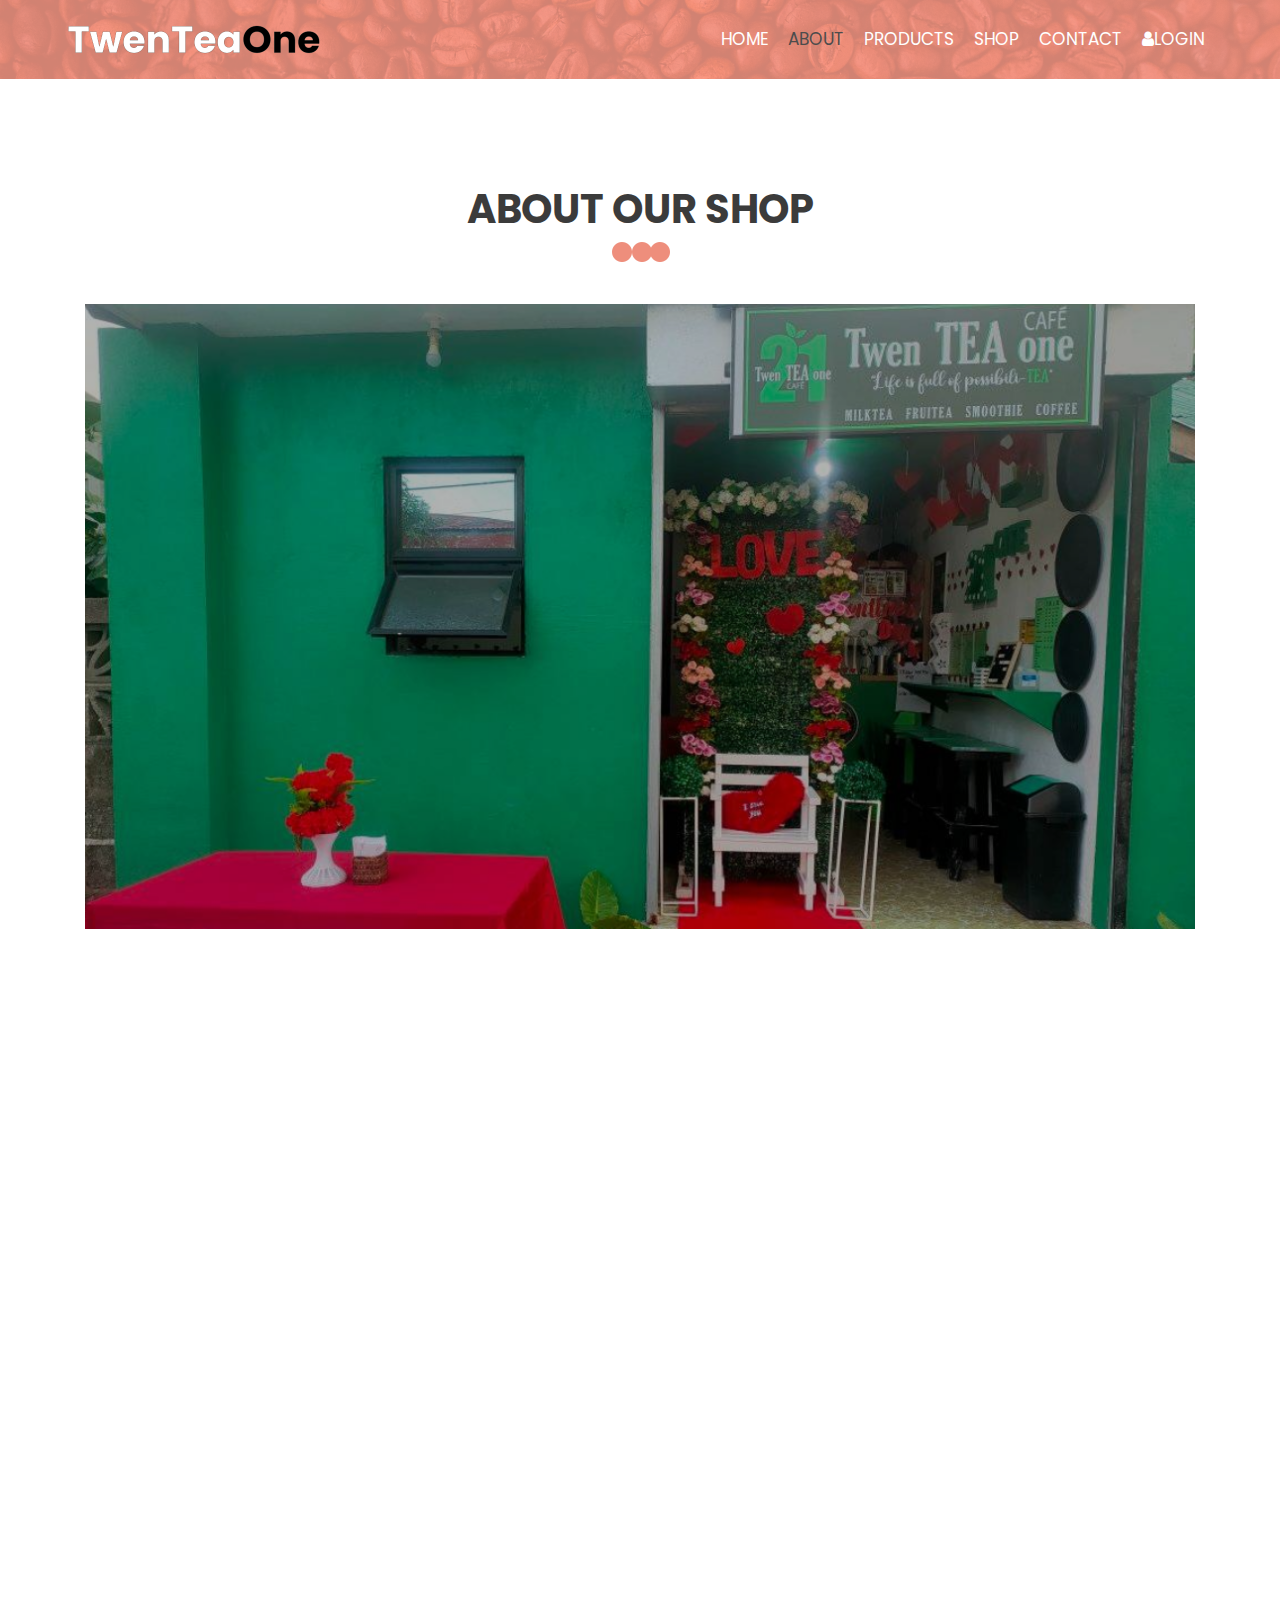
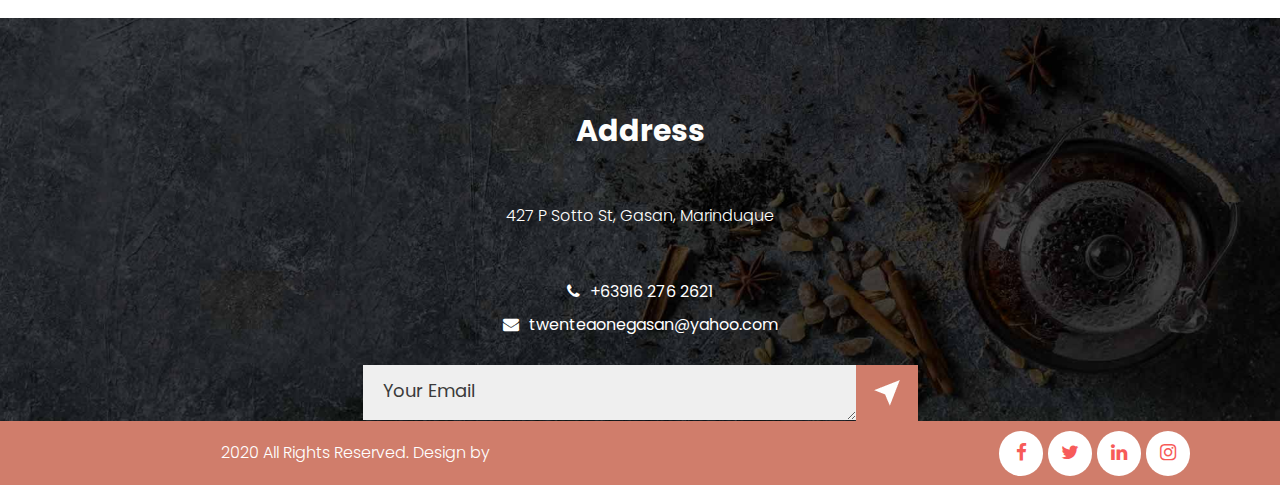
==== commit 14082bd2: "all goods" ====
--- a/about.html
+++ b/about.html
@@ -63,6 +63,7 @@
       </div>
       <!-- header section end -->
       <!-- about section start -->
+      </div>
       <div class="about_section layout_padding" id="about">
          <div class="container">
             <div class="row">
@@ -79,6 +80,10 @@
       </div>
       <!-- about section end -->
       <!-- footer section start -->
+      <div class="map_main">
+         <div class="map-responsive">
+            <iframe src="https://www.google.com/maps/embed?pb=!1m18!1m12!1m3!1d1372.652626839947!2d121.84585035314737!3d13.32238982559952!2m3!1f0!2f0!3f0!3m2!1i1024!2i768!4f13.1!3m3!1m2!1s0x33a33b00286d5389%3A0x190eb38076766502!2sTwenTeaOne21!5e0!3m2!1sfil!2sph!4v1684417511402!5m2!1sfil!2sph" width="250" height="500" frameborder="0" style="border:0; width: 100%;" allowfullscreen="" loading="lazy" referrerpolicy="no-referrer-when-downgrade"></iframe>
+         </div>
       <div class="footer_section layout_padding">
          <div class="container">
             <div class="row">
--- a/css/style.css
+++ b/css/style.css
@@ -441,7 +441,7 @@
 /* banner section end */
 
 
-/* coffee section start */
+/* tea section start */
 
 .coffee_section {
     width: 100%;
@@ -464,6 +464,7 @@
     margin: 0 auto;
     text-align: center;
     padding-top: 40px;
+    padding-bottom: 20px;
 }
 
 .bulit_icon {
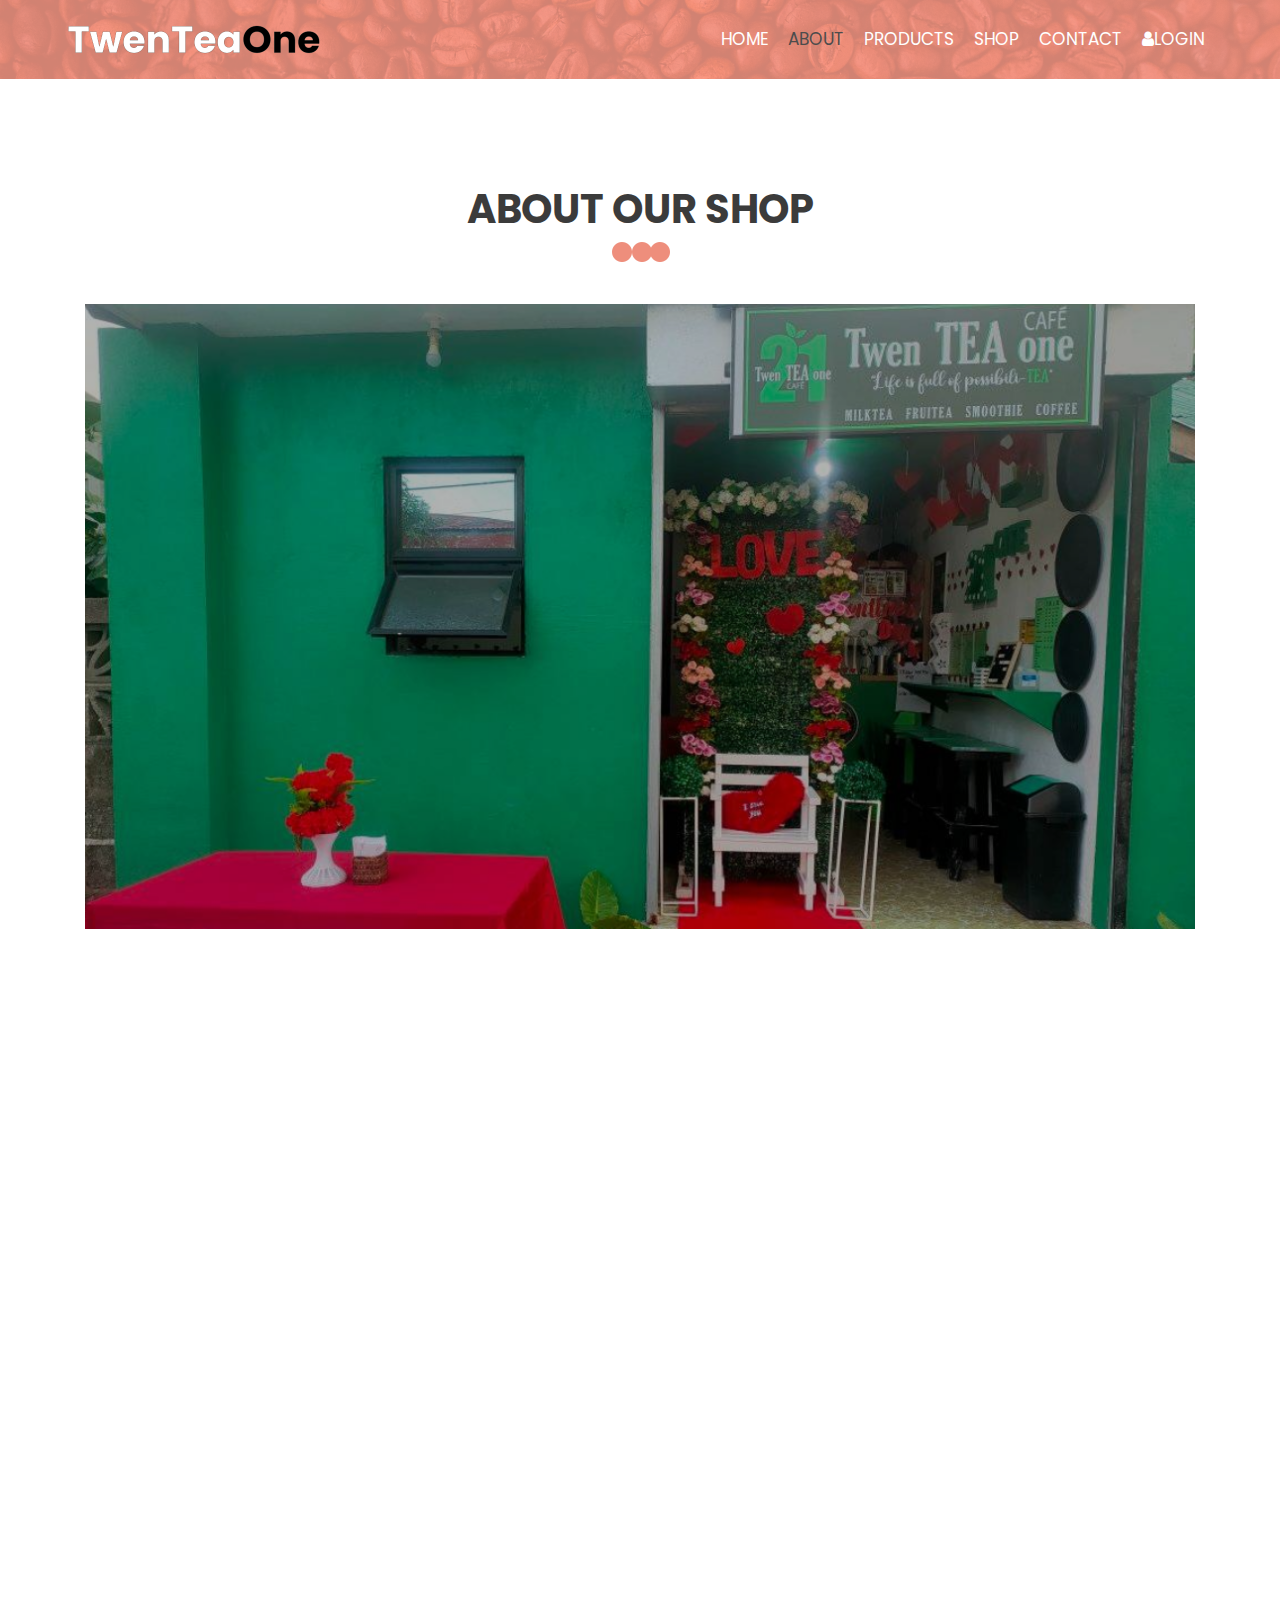
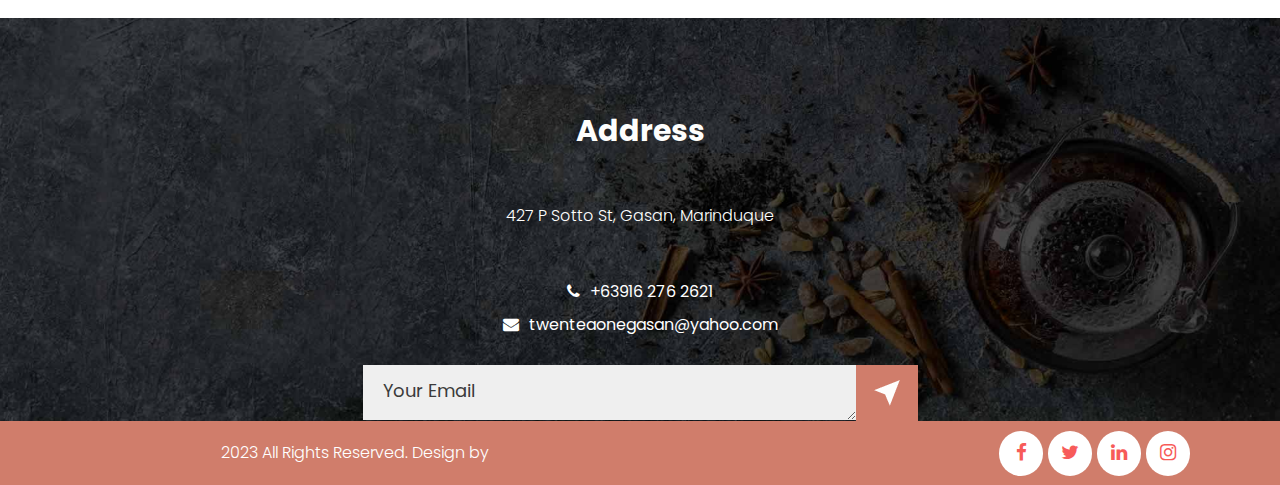
==== commit 92be770c: "n" ====
--- a/about.html
+++ b/about.html
@@ -118,7 +118,7 @@
          <div class="container">
             <div class="row">
                <div class="col-lg-6 col-sm-12">
-                  <p class="copyright_text">2020 All Rights Reserved. Design by</p>
+                  <p class="copyright_text">2023 All Rights Reserved. Design by</p>
                </div>
                <div class="col-lg-6 col-sm-12">
                   <div class="footer_social_icon">
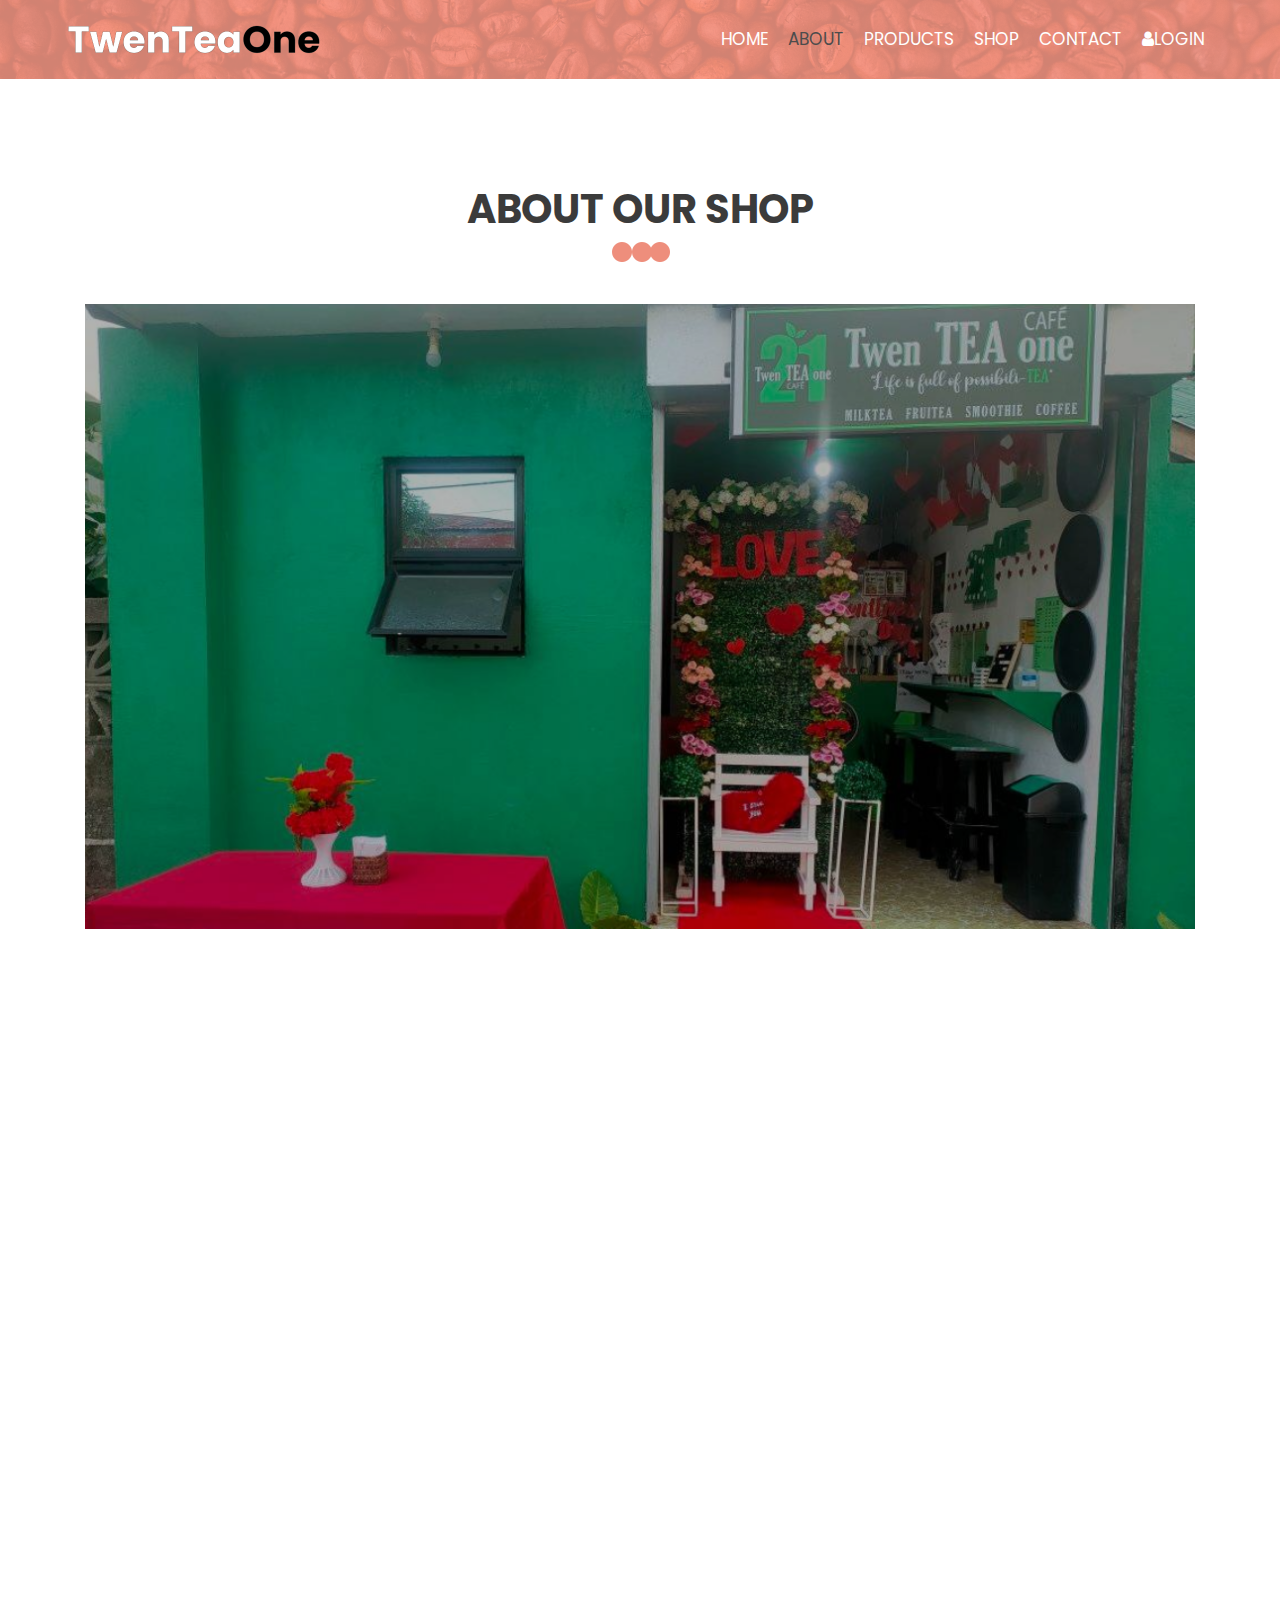
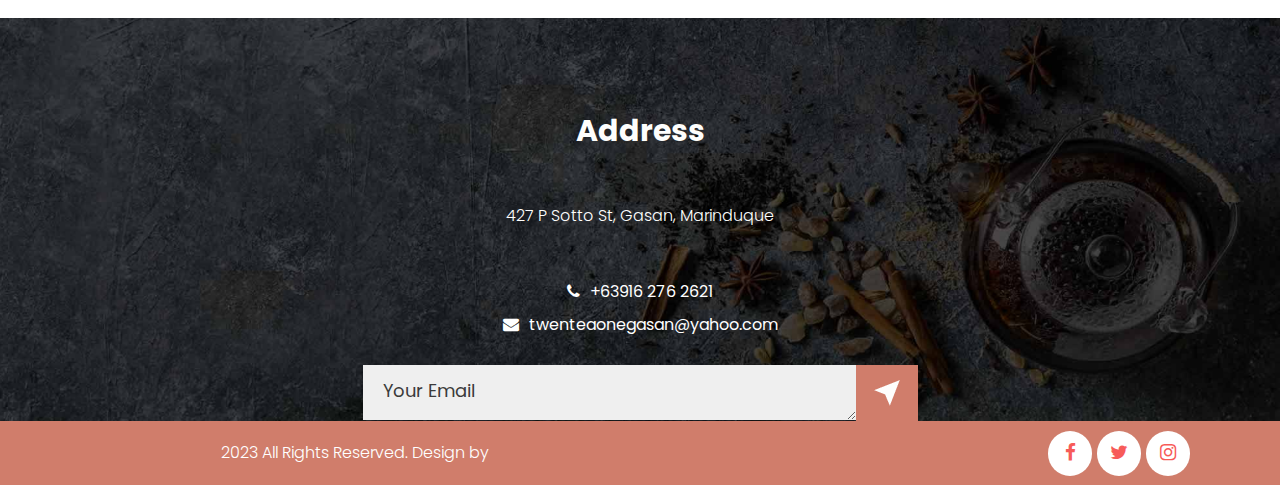
==== commit c4878fb3: "Update about.html" ====
--- a/about.html
+++ b/about.html
@@ -125,7 +125,6 @@
                      <ul>
                         <li><a href="#"><i class="fa fa-facebook" aria-hidden="true"></i></a></li>
                         <li><a href="#"><i class="fa fa-twitter" aria-hidden="true"></i></a></li>
-                        <li><a href="#"><i class="fa fa-linkedin" aria-hidden="true"></i></a></li>
                         <li><a href="#"><i class="fa fa-instagram" aria-hidden="true"></i></a></li>
                      </ul>
                   </div>
@@ -144,4 +143,4 @@
       <script src="js/jquery.mCustomScrollbar.concat.min.js"></script>
       <script src="js/custom.js"></script>
    </body>
-</html>+</html>
